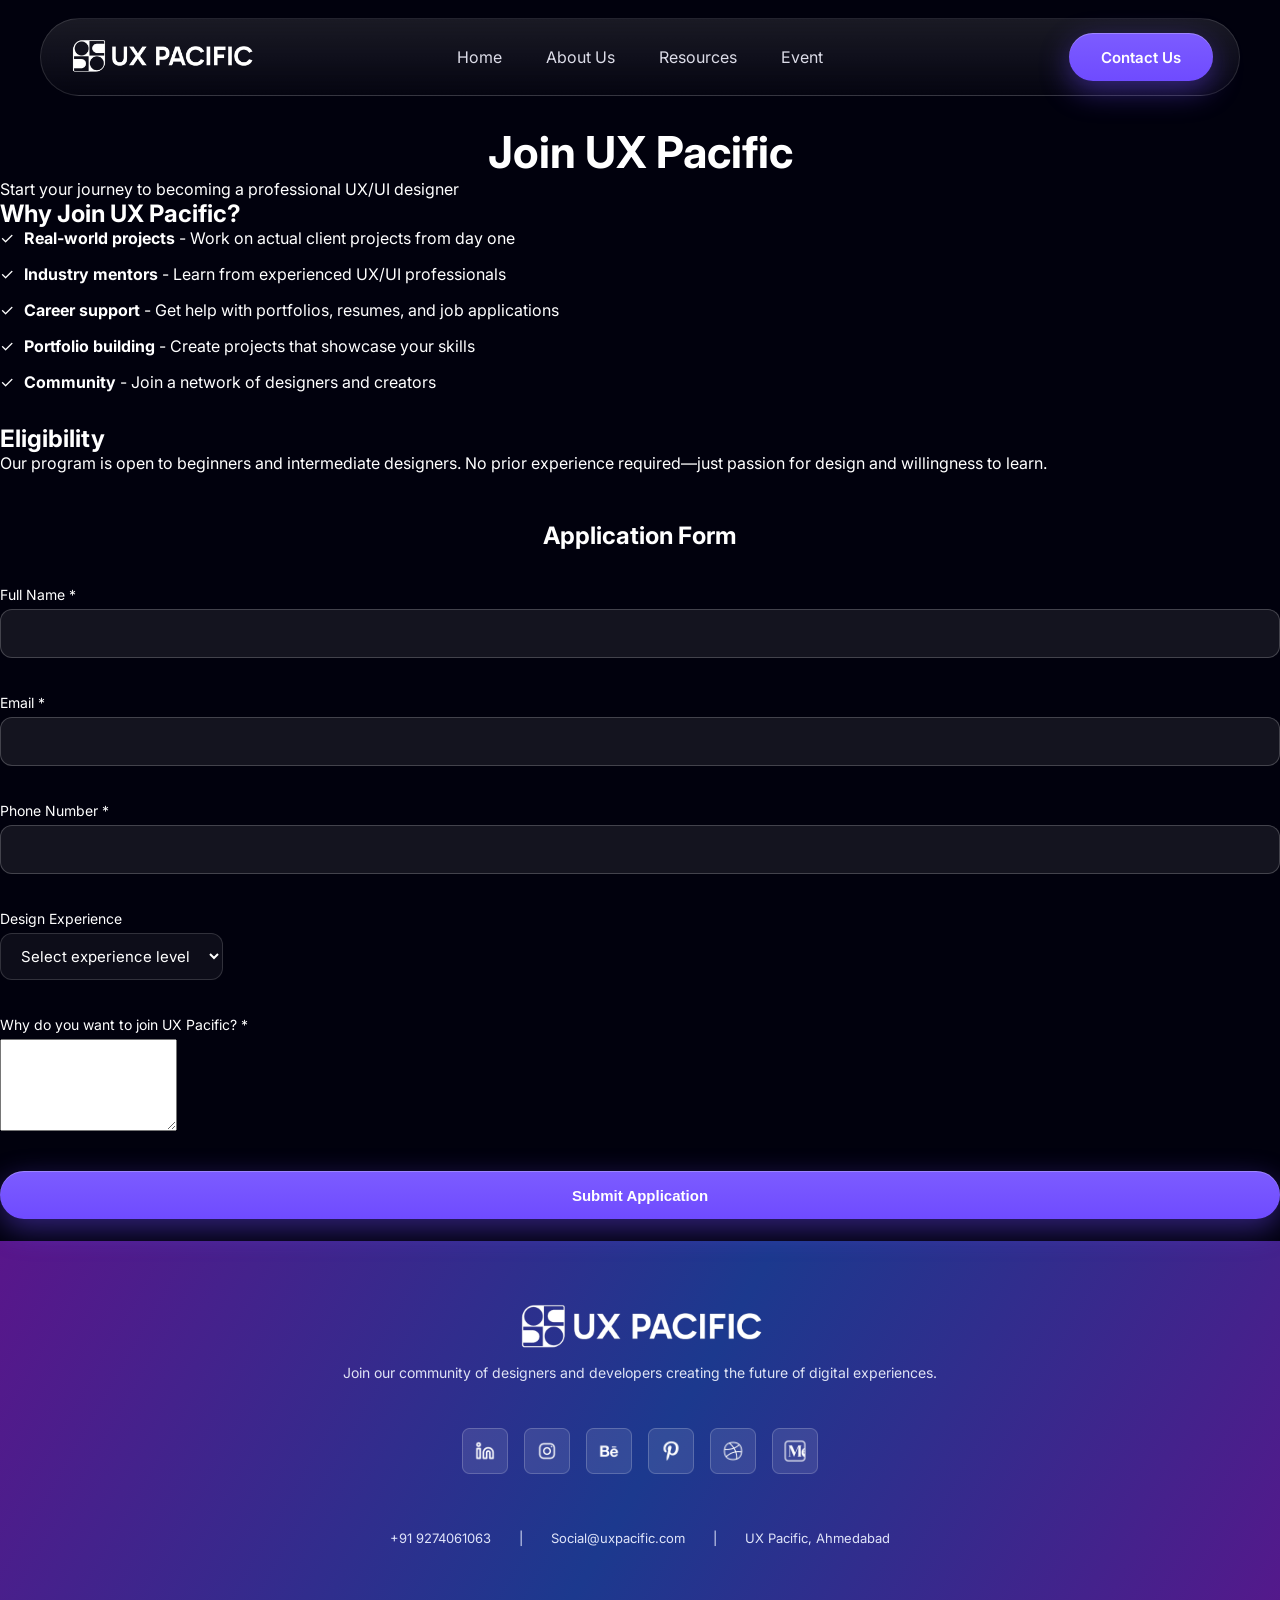
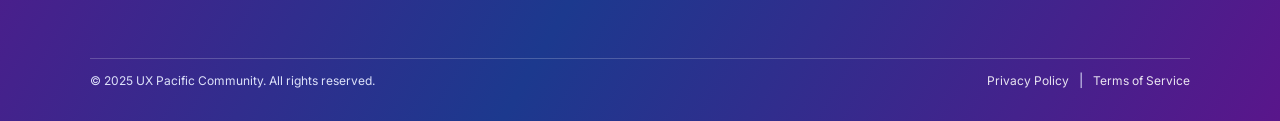
==== apply.html @ d72b2c5a "Init Academy" ====
<!DOCTYPE html>
<html lang="en">
<head>
    <meta charset="UTF-8">
    <meta name="viewport" content="width=device-width, initial-scale=1.0">
    <meta name="description" content="Apply to UX Pacific Academy - Start your UX/UI design journey">
    <title>Apply Now - UX Pacific</title>
    <link href="https://fonts.googleapis.com/css2?family=Inter:wght@300;400;500;600;700;800&display=swap" rel="stylesheet">
    <link rel="stylesheet" href="css/style.css">
</head>
<body>
    <nav class="navbar">
        <div class="navbar-container">
            <a href="index.html" class="navbar-brand">
                <img src="img/LOGO.png" alt="UX Pacific Logo">
            </a>
            
            <button class="navbar-toggle" aria-label="Toggle Menu">
                <span></span>
                <span></span>
                <span></span>
            </button>
            
            <div class="navbar-menu">
                <a href="index.html" class="nav-link">Home</a>
                <a href="about.html" class="nav-link">About Us</a>
                <a href="resources.html" class="nav-link">Resources</a>
                <a href="events.html" class="nav-link">Event</a>
            </div>
            
            <a href="contact.html" class="navbar-cta btn-primary" style="margin-left: auto;">Contact Us</a>
        </div>
    </nav>

    <section class="page-hero">
        <div class="container">
            <h1>Join UX Pacific</h1>
            <p>Start your journey to becoming a professional UX/UI designer</p>
        </div>
    </section>

    <section class="page-content">
        <div class="container">
            <div class="content-card" style="margin-bottom: 48px;">
                <h2>Why Join UX Pacific?</h2>
                <ul style="list-style: none; padding: 0;">
                    <li style="margin-bottom: 16px; padding-left: 24px; position: relative;">
                        <span style="position: absolute; left: 0;">✓</span>
                        <strong>Real-world projects</strong> - Work on actual client projects from day one
                    </li>
                    <li style="margin-bottom: 16px; padding-left: 24px; position: relative;">
                        <span style="position: absolute; left: 0;">✓</span>
                        <strong>Industry mentors</strong> - Learn from experienced UX/UI professionals
                    </li>
                    <li style="margin-bottom: 16px; padding-left: 24px; position: relative;">
                        <span style="position: absolute; left: 0;">✓</span>
                        <strong>Career support</strong> - Get help with portfolios, resumes, and job applications
                    </li>
                    <li style="margin-bottom: 16px; padding-left: 24px; position: relative;">
                        <span style="position: absolute; left: 0;">✓</span>
                        <strong>Portfolio building</strong> - Create projects that showcase your skills
                    </li>
                    <li style="margin-bottom: 16px; padding-left: 24px; position: relative;">
                        <span style="position: absolute; left: 0;">✓</span>
                        <strong>Community</strong> - Join a network of designers and creators
                    </li>
                </ul>
                
                <h2 style="margin-top: 32px;">Eligibility</h2>
                <p>
                    Our program is open to beginners and intermediate designers. No prior experience required—just passion for design and willingness to learn.
                </p>
            </div>
            
            <div class="contact-form-card">
                <h2 style="text-align: center; margin-bottom: 32px;">Application Form</h2>
                <form id="applyForm" class="contact-form">
                    <div class="form-group">
                        <label for="apply-name">Full Name *</label>
                        <input type="text" id="apply-name" name="name" required>
                    </div>
                    
                    <div class="form-group">
                        <label for="apply-email">Email *</label>
                        <input type="email" id="apply-email" name="email" required>
                    </div>
                    
                    <div class="form-group">
                        <label for="apply-phone">Phone Number *</label>
                        <input type="tel" id="apply-phone" name="phone" required>
                    </div>
                    
                    <div class="form-group">
                        <label for="apply-experience">Design Experience</label>
                        <select id="apply-experience" name="experience" style="padding: 12px 16px; border-radius: 12px; background: rgba(255, 255, 255, 0.05); border: 1px solid rgba(255, 255, 255, 0.15); color: #fff; font-size: 15px; font-family: 'Inter', sans-serif;">
                            <option value="">Select experience level</option>
                            <option value="beginner">Beginner</option>
                            <option value="intermediate">Intermediate</option>
                            <option value="advanced">Advanced</option>
                        </select>
                    </div>
                    
                    <div class="form-group">
                        <label for="apply-message">Why do you want to join UX Pacific? *</label>
                        <textarea id="apply-message" name="message" rows="6" required></textarea>
                    </div>
                    
                    <button type="submit" class="btn-primary" style="width: 100%;">Submit Application</button>
                    
                    <div id="formMessage" class="form-message"></div>
                </form>
            </div>
        </div>
    </section>

    <footer class="site-footer">
        <div class="footer-main">
            <div class="footer-top">
                <div class="footer-brand">
                    <img src="img/LOGO.png" alt="UX Pacific">
                    <p>Join our community of designers and developers creating the future of digital experiences.</p>
                    <div class="footer-socials">
                        <a href="https://www.linkedin.com/company/uxpacific/" target="_blank" rel="noopener" aria-label="LinkedIn">
                            <img src="img/in.png" alt="LinkedIn">
                        </a>
                        <a href="https://www.instagram.com/official_uxpacific/" target="_blank" rel="noopener" aria-label="Instagram">
                            <img src="img/i.png" alt="Instagram">
                        </a>
                        <a href="https://www.behance.net/ux_pacific" target="_blank" rel="noopener" aria-label="Behance">
                            <img src="img/be.png" alt="Behance">
                        </a>
                        <a href="https://in.pinterest.com/uxpacific/" target="_blank" rel="noopener" aria-label="Pinterest">
                            <img src="img/p.png" alt="Pinterest">
                        </a>
                        <a href="#" target="_blank" rel="noopener" aria-label="Website">
                            <img src="img/bl.png" alt="Website">
                        </a>
                           <a href="https://www.behance.net/ux_pacific" target="_blank" rel="noopener">
              <img src="img/medium.png" alt="Medium" />
            </a>

                            
                    </div>
                </div>
                
                <div class="footer-contact">
                    <p>+91 9274061063</p>
                    <span>|</span>
                    <p>Social@uxpacific.com</p>
                    <span>|</span>
                    <p>UX Pacific, Ahmedabad</p>
                </div>
            </div>
        </div>
        
        <div class="footer-bottom">
            <p>© 2025 UX Pacific Community. All rights reserved.</p>
            <div class="footer-links">
                <a href="privacy.html">Privacy Policy</a>
                <span>|</span>
                <a href="terms.html">Terms of Service</a>
            </div>
        </div>
    </footer>

    <script src="js/main.js"></script>
</body>
</html>
---- css/style.css ----
:root {
  --glass: rgba(255, 255, 255, 0.08);
  --border: rgba(255, 255, 255, 0.15);
  --primary: #5b6cff;
}

* {
  margin: 0;
  padding: 0;
  box-sizing: border-box;
}

body {
  font-family: "Inter", sans-serif;
  /* background: radial-gradient(circle at top, #0b0b24 0%, #020210 70%); */
  min-height: 100vh;
  background: #01010D;
  color: #fff;
  overflow-x: hidden;
}

/* NAVBAR */
.navbar {
  position: fixed;
  top: 18px;
  width: 100%;
  z-index: 1000;
}

.navbar-container {
  max-width: 1200px;
  margin: auto;
  padding: 14px 26px;

  display: flex;
  align-items: center;
  gap: 20px;

  background: linear-gradient(180deg,
      rgba(255, 255, 255, 0.1),
      rgba(255, 255, 255, 0.02));
  backdrop-filter: blur(18px);
  border: 1px solid rgba(255, 255, 255, 0.12);
  border-radius: 999px;

  /* box-shadow: 0 20px 50px rgba(0, 0, 0, 0.45),
      inset 0 1px 0 rgba(255, 255, 255, 0.15); */
}

.navbar-brand img {
  height: 36px;
}

/* Center menu */
.navbar-menu {
  position: absolute;
  left: 50%;
  transform: translateX(-50%);
  display: flex;
  gap: 8px;
}

.nav-link {
  padding: 8px 18px;
  border-radius: 999px;
  color: #dcdce8;
  font-size: 16px;
  transition: all 0.25s ease;
  text-decoration: none;
}

.nav-link:hover,
.nav-link.active {
  background: rgba(255, 255, 255, 0.12);
  color: #fff;
}

/* CTA */
.navbar-cta {
  /* margin-left: 12px; */
  padding: 10px 22px;
  border-radius: 999px;
  background: linear-gradient(180deg, #6f7cff, #4c56e0);
  color: #fff;
  text-decoration: none;
  font-size: 16px;
  font-weight: 600;
  margin-left: auto;
}

/* TOGGLE */
.navbar-toggle {
  display: none;
  margin-left: auto;
  background: none;
  border: none;
  color: #fff;
  font-size: 22px;
  cursor: pointer;
}

.btn-primary {
  display: inline-flex;
  align-items: center;
  justify-content: center;
  height: 48px;
  color: rgb(255, 255, 255);
  font-size: 15px;
  font-weight: 600;
  cursor: pointer;
  box-shadow: rgba(111, 75, 255, 0.45) 0px 10px 30px,
    rgba(255, 255, 255, 0.25) 0px 1px 0px inset;
  padding: 0px 32px;
  border-radius: 999px;
  background: linear-gradient(rgb(124, 92, 255), rgb(111, 75, 255));
  text-decoration: none;
  white-space: nowrap;
  border-width: initial;
  border-style: none;
  border-color: initial;
  border-image: initial;
  transition: transform 0.2s, box-shadow 0.2s, background 0.2s;
}

.btn-primary:hover {
  transform: translateY(-2px);
  box-shadow: rgba(111, 75, 255, 0.6) 0px 15px 40px,
    rgba(255, 255, 255, 0.25) 0px 1px 0px inset;
  background: linear-gradient(rgb(134, 102, 255), rgb(121, 85, 255));
}

.btn-outline {
  display: inline-flex;
  align-items: center;
  justify-content: center;
  height: 48px;
  color: rgb(255, 255, 255);
  font-size: 15px;
  font-weight: 500;
  cursor: pointer;
  box-shadow: rgba(124, 92, 255, 0.25) 0px 0px 0px 1px inset;
  padding: 0px 32px;
  border-radius: 999px;
  background: transparent;
  text-decoration: none;
  white-space: nowrap;
  border-width: 1.5px;
  border-style: solid;
  border-color: rgba(124, 92, 255, 0.65);
  border-image: initial;
  transition: background-color 0.2s, border-color 0.2s, transform 0.2s;
}

.btn-primary-gradient {
  background: radial-gradient(#30496e, #32329b);
  border: none;
  border-radius: 30px;
  padding: 10px 22px;
  color: #fff;
}

.hero .btn-lg {
  padding: 14px 36px;
  border-radius: 40px;
  font-size: 16px;
  /* text-decoration: none; */
}

/* ================= MOBILE ================= */
/* ================= MOBILE ================= */
@media (max-width: 768px) {
  .navbar-container {
    border-radius: 22px;
    position: relative;
  }

  .navbar-toggle {
    display: block;
  }

  .navbar-menu {
    position: absolute;
    top: calc(100% + 12px);
    left: 0;
    right: 0;
    width: 100%;
    
    flex-direction: column;
    background: rgba(10, 10, 40, 0.98);
    border-radius: 22px;
    padding: 16px;

    backdrop-filter: blur(20px);
    box-shadow: 0 30px 80px rgba(0, 0, 0, 0.7);

    opacity: 0;
    visibility: hidden;
    transform: translateY(-12px);
    transition: 0.3s ease;
  }

  .navbar-menu.show {
    opacity: 1;
    visibility: visible;
    transform: translateY(0);
  }

  .navbar-cta {
    display: flex !important;
    position: absolute !important;
    right: 70px;
    top: 50%;
    transform: translateY(-50%);
    width: 38px;
    height: 38px;
    padding: 0 !important;
    border-radius: 12px;
    background: rgba(255, 255, 255, 0.08) !important;
    border: 1px solid rgba(255, 255, 255, 0.15) !important;
    color: transparent !important;
    font-size: 0 !important;
    align-items: center;
    justify-content: center;
    box-shadow: none !important;
    margin: 0 !important;
  }

  .navbar-cta::after {
    content: "";
    display: block;
    width: 18px;
    height: 18px;
    background-image: url("data:image/svg+xml,%3Csvg fill='%23ffffff' viewBox='0 0 24 24' xmlns='http://www.w3.org/2000/svg'%3E%3Cpath d='M22 6c0-1.1-.9-2-2-2H4c-1.1 0-2 .9-2 2v12c0 1.1.9 2 2 2h16c1.1 0 2-.9 2-2V6zm-2 0l-8 5-8-5h16zm0 12H4V8l8 5 8-5v10z'/%3E%3C/svg%3E");
    background-size: contain;
    background-repeat: no-repeat;
    background-position: center;
  }

  .nav-link {
    width: 100%;
    text-align: left;
    padding: 14px 18px;
  }
}

/* Hero  */

/* Animated Hero Section Styles */
.animated-hero {
  width: 100%;
  /* background: linear-gradient(135deg, #0f0f23 0%, #1a1a2e 100%); */
}

.hero-container {
  max-width: 1200px;
  margin: 0 auto;
  padding: 0 1rem;
}

.hero-content {
  display: flex;
  flex-direction: column;
  align-items: center;
  justify-content: center;
  gap: 2rem;
  padding: 5rem 0;
}

/* Badge Button */
.hero-badge-wrapper {
  display: flex;
  justify-content: center;
}

.hero-badge {
  display: inline-flex;
  align-items: center;
  gap: 0.75rem;
  padding: 0.5rem 1rem;
  background: rgba(255, 255, 255, 0.1);
  border: 1px solid rgba(255, 255, 255, 0.2);
  border-radius: 9999px;
  color: #e2e8f0;
  font-size: 0.875rem;
  text-decoration: none;
  transition: all 0.3s ease;
  margin: 0;
}

.hero-badge:hover {
  background: rgba(255, 255, 255, 0.15);
  transform: translateY(-2px);
}

.hero-badge .arrow-icon {
  width: 1rem;
  height: 1rem;
}

/* Title Section */
.hero-title-wrapper {
  display: flex;
  flex-direction: column;
  align-items: center;
  gap: 1rem;
}

.hero-title {
  font-size: 3rem;
  font-weight: 400;
  letter-spacing: -0.025em;
  text-align: center;
  color: #94a3b8;
  max-width: 42rem;
  margin: 0;
  line-height: 1.2;
}

.title-static {
  display: block;
  color: #e7e7e7;
}

.title-animated-wrapper {
  position: relative;
  display: flex;
  justify-content: center;
  overflow: hidden;
  min-height: 1.3em;
  padding: 0.25rem 0;
}

.title-animated {
  font-weight: 600;
  color: #ffffff;
  display: inline-block;
}

/* Word Animation */
.title-word {
  position: absolute;
  left: 50%;
  transform: translateX(-50%);
  opacity: 0;
  transition: all 0.5s cubic-bezier(0.4, 0, 0.2, 1);
}

.title-word.active {
  opacity: 1;
  transform: translateX(-50%) translateY(0);
}

.title-word.exit-up {
  opacity: 0;
  transform: translateX(-50%) translateY(-100%);
}

.title-word.enter-down {
  opacity: 0;
  transform: translateX(-50%) translateY(100%);
}

/* Description */
.hero-description {
  font-size: 1.125rem;
  line-height: 1.75;
  letter-spacing: -0.01em;
  color: #64748b;
  max-width: 42rem;
  text-align: center;
  margin: 0;
}

/* Buttons */
.hero-buttons {
  display: flex;
  flex-direction: row;
  gap: 0.75rem;
}

.btn-hero {
  background: linear-gradient(180deg, #6f7cff, #4c56e0);
  display: inline-flex;
  align-items: center;
  gap: 0.75rem;
  padding: 0.75rem 1.5rem;
  border-radius: 999px;
  font-size: 1rem;
  font-weight: 500;
  text-decoration: none;
  transition: all 0.3s ease;
  cursor: pointer;
}

.btn-outline {
  background: transparent;
  border: 1px solid rgba(255, 255, 255, 0.2);
  color: #e2e8f0;
}

.btn-outline:hover {
  background: rgba(255, 255, 255, 0.1);
  border-color: rgba(255, 255, 255, 0.3);
}

.btn-hero svg {
  width: 1rem;
  height: 1rem;
}

/* Responsive Design */
@media (min-width: 768px) {
  .hero-content {
    padding: 10rem 0;
  }

  .hero-title {
    font-size: 62px;
  }

  .title-animated-wrapper {
    padding-bottom: 1rem;
    padding-top: 0.25rem;
  }

  .hero-description {
    font-size: 1.25rem;
    margin-bottom: 16px;
    color: #bdbdbd;
  }
}

@media (max-width: 640px) {
  .hero-content {
    padding-top: 8rem;
    padding-bottom: 4rem;
    gap: 1.5rem;
  }

  .hero-title {
    font-size:30px;
  }

  .hero-description {
    font-size: 15px;
  }

  .hero-buttons {
    flex-direction: column;
    width: 100%;
    align-items: center;
    gap: 1rem;
  }

  .btn-hero {
    justify-content: center;
    width: 100%;
  }
  
  .cta-wrapper {
    display: flex;
    justify-content: center;
    width: 100%;
  }
}





.cta-wrapper {
  position: relative;
  /* display: inline-block; */
}

/* Hover Image Box */
.hover-image {
  position: absolute;
  bottom: 120%;
  /* position above button */
  left: 50%;
  transform: translateX(-50%) translateY(10px);
  opacity: 0;
  visibility: hidden;
  transition: all 0.3s ease;
  z-index: 10;
}

/* Image Styling */
.hover-image img {
  width: 120px;
  border-radius: 12px;
  box-shadow: 0 15px 40px rgba(0, 0, 0, 0.25);
}

/* Show on Hover */
.cta-wrapper:hover .hover-image {
  opacity: 1;
  visibility: visible;
  transform: translateX(-50%) translateY(0);
}

/* ===============================
     WHAT WE DO – FINAL VERSION
  ================================ */

.what-section {
  padding: 100px 16px;
  background: transparent;
}

.what-container {
  max-width: 1200px;
  margin: auto;
}

/* Header */
.what-header {
  text-align: center;
  margin-bottom: 60px;
}

.what-header h2 {
  font-size: 42px;
  font-weight: 800;
}

.what-header p {
  margin-top: 10px;
  font-size: 14px;
  color: var(--text-muted);
}

.what-section-content {
  border: 1px solid rgba(255, 255, 255, 0.15);
  border-radius: 20px;
  padding: 20px;
  width: 100%;
  max-width: 1200px;
  margin: 0 auto;
  display: flex;
  flex-direction: column;
}

/* ================= TOP GRID ================= */

.what-top-grid {
  display: grid;
  grid-template-columns: 2fr 1fr;
  gap: 24px;
  margin-bottom: 32px;
}

/* Image Card */
.what-image {
  border-radius: 20px;
  overflow: hidden;
  border: 1px solid rgba(255, 255, 255, 0.15);
  width: 100%;
  height: auto;
  min-height: 220px;
}

.what-image img {
  width: 100%;
  height: 100%;
  object-fit: cover;
}

/* About Card */
.what-about {
  padding: 28px;
  border-radius: 20px;
  background: linear-gradient(180deg,
      rgba(255, 255, 255, 0.06),
      rgba(255, 255, 255, 0.02));
  border: 1px solid rgba(255, 255, 255, 0.15);
  text-align: center;
}

.what-about h3 {
  font-size: 26px;
  margin-bottom: 12px;
  text-align: center;
}

.what-about p {
  font-size: 15px;
  line-height: 1.6;
  color: var(--text-muted);
  margin-bottom: 10px;
}

/* ================= BOTTOM CARDS ================= */

.what-cards {
  display: grid;
  grid-template-columns: repeat(3, 1fr);
  gap: 24px;
}

.what-card {
  padding: 28px;
  border-radius: 20px;
  background: linear-gradient(180deg,
      rgba(255, 255, 255, 0.06),
      rgba(255, 255, 255, 0.02));
  border: 1px solid rgba(255, 255, 255, 0.15);
  transition: 0.3s ease;
  width: 100%;
  min-height: 220px;
  /* NEW */
  text-align: center;
}

.what-card:hover {
  transform: translateY(-6px);
  border-color: var(--primary);
}

.card-icon {
  width: 38px;
  height: 38px;
  border-radius: 10px;
  background: rgba(255, 255, 255, 0.12);

  display: flex;
  align-items: center;
  justify-content: center;

  margin: 0 auto 14px;
  /* CENTER ICON */
  font-size: 18px;
}

.what-card h4 {
  font-size: 16px;
  margin-bottom: 8px;
  margin-top: 26px;
}

.what-card p {
  font-size: 13px;
  line-height: 1.6;
  color: var(--text-muted);
}

/* ================= RESPONSIVE ================= */

@media (max-width: 900px) {
  .what-top-grid {
    grid-template-columns: 1fr;
  }

  .what-image {
    height: 220px;
  }

  .what-cards {
    grid-template-columns: 1fr;
  }
}

@media (max-width: 480px) {
  .what-header h2 {
    font-size: 28px;
  }

  .what-about,
  .what-card {
    padding: 20px;
  }
}

/* ===============================
     WHAT YOU WILL LEARN
  ================================ */

.learn-section {
  padding: 100px 16px;
}

.learn-container {
  max-width: 1200px;
  margin: auto;
  text-align: center;
}

/* Small write-up */
.learn-intro {
  font-size: 14px;
  color: var(--text-muted);
  max-width: 520px;
  margin: 0 auto 18px;
  line-height: 1.6;
}

/* Title */
.learn-title {
  font-size: 40px;
  font-weight: 800;
  margin-bottom: 32px;
}

.learn-title span {
  font-weight: 500;
  font-size: 18px;
  color: var(--text-muted);
}

/* Cards layout */
.learn-cards {
  display: grid;
  grid-template-columns: repeat(3, 1fr);
  gap: 40px;
}

/* Card base */
.learn-card {
  position: relative;
  padding: 32px 26px;
  border-radius: 22px;
  border: 1px solid rgba(255, 255, 255, 0.15);
  background: linear-gradient(180deg,
      rgba(255, 255, 255, 0.06),
      rgba(255, 255, 255, 0.02));
  text-align: center;
  overflow: hidden;
  min-height: 275px;
  width: 100%;
}

/* Diagonal pattern */
.learn-card::before {
  content: "";
  position: absolute;
  inset: 0;
  background-size: 14px 14px;
  opacity: 0.25;
  pointer-events: none;
}

/* Pattern colors */
.learn-card.green::before {
  /* background-image: repeating-linear-gradient(
      135deg,
      rgba(70,255,150,0.35) 0,
      rgba(70,255,150,0.35) 4px,
      transparent 4px,
      transparent 10px
    ); */
}

.learn-card.pink::before {
  /* background-image: url(img/DMDM.png); */
}

.learn-card.teal::before {
  /* background-image: repeating-linear-gradient(
      135deg,
      rgba(80,220,220,0.35) 0,
      rgba(80,220,220,0.35) 4px,
      transparent 4px,
      transparent 10px
    ); */
}

/* Icon dot */
/* .learn-icon {
    width: 46px;
    height: 46px;
    border-radius: 50%;
  
    background: rgba(0, 0, 0, 0.7);
    border: 2px solid rgba(255, 255, 255, 0.6);
  
    display: flex;
    align-items: center;
    justify-content: center;
  
    margin: 0 auto 16px;
    position: relative;
    z-index: 2;
  } */

.learn-icon img {
  width: 50x;
  height: 50px;
  /* object-fit: contain; */
  /* filter: brightness(1.1); */
}

/* Card text */
.learn-card h4 {
  font-size: 18px;
  margin-bottom: 10px;
  position: relative;
  z-index: 1;
  margin-top: 15px;
}

.learn-card p {
  font-size: 14px;
  color: var(--text-muted);
  line-height: 1.6;
  position: relative;
  z-index: 1;
}

/* ===============================
     RESPONSIVE
  ================================ */

@media (max-width: 900px) {
  .learn-cards {
    grid-template-columns: 1fr;
  }
}

@media (max-width: 480px) {
  .learn-title {
    font-size: 28px;
  }

  .learn-title span {
    display: block;
    margin-top: 6px;
  }

  .learn-card {
    padding: 26px 20px;
  }
}

/* ===============================
     PROGRAM DETAILS – FINAL CSS
  ================================ */

.program-details {
  max-width: 1200px;
  margin: auto;
}

.program-container {
  /* background: radial-gradient(circle at top, #14142b, #06060c); */
  border-radius: 20px;
  padding: 50px;
  border: 1px solid rgba(255, 255, 255, 0.15);
  /* box-shadow: 0 20px 60px rgba(0, 0, 0, 0.6); */
}

/* Header */
.program-header {
  text-align: center;
  margin-bottom: 50px;
}

.program-header h1 {
  font-size: 48px;
  font-weight: 700;
}

.program-header p {
  margin-top: 10px;
  color: #a0a0b5;
  font-size: 16px;
}

/* Content */
.program-content {
  display: grid;
  grid-template-columns: 1fr auto 1.3fr auto 1fr;
  gap: 40px;
  align-items: center;
}

/* Left Info */
.program-info .info-item {
  display: flex;
  align-items: center;
  gap: 14px;
  margin-bottom: 22px;
  font-size: 18px;
}

.icon {
  background: linear-gradient(135deg, #5f4ad8, #8a7bff);
  padding: 12px;
  border-radius: 12px;
}

/* Divider */
.divider {
  width: 1px;
  height: 180px;
  background: rgba(255, 255, 255, 0.15);
}




/* Mentors */
.mentors h3,
.pricing h3 {
  font-size: 24px;
  margin-bottom: 20px;
}

.mentor-card {
  display: flex;
  align-items: center;
  gap: 14px;
  margin-bottom: 20px;
}

.mentor-card img {
  width: 56px;
  height: 56px;
  border-radius: 12px;
  object-fit: cover;
}

.mentor-card h4 {
  font-size: 16px;
}

.mentor-card p {
  font-size: 14px;
  color: #9fa0b5;
}

.linkedin {
  margin-left: auto;
  background: #0077b5;
  width: 26px;
  height: 26px;
  border-radius: 6px;
  display: grid;
  place-items: center;
  font-weight: 700;
  font-size: 14px;
}

/* Pricing */
.price {
  display: flex;
  align-items: center;
  gap: 16px;
  margin: 20px 0;
}

.price .current {
  font-size: 42px;
  font-weight: 700;
}

.price .old {
  text-decoration: line-through;
  color: #7d7d95;
  font-size: 20px;
}

.note {
  color: #9fa0b5;
  font-size: 14px;
  margin-bottom: 30px;
}

.apply-btn {
  background: linear-gradient(135deg, #6b5cff, #9b8cff);
  border: none;
  padding: 14px 36px;
  border-radius: 30px;
  font-size: 16px;
  color: #fff;
  cursor: pointer;
  transition: transform 0.2s ease, box-shadow 0.2s ease;
}

.apply-btn:hover {
  transform: translateY(-2px);
  box-shadow: 0 10px 30px rgba(107, 92, 255, 0.4);
}

/* Responsive */
@media (max-width: 900px) {
  .program-container {
    padding: 30px;
  }
  
  .program-content {
    grid-template-columns: 1fr;
  }

  .divider {
    display: none;
  }

  .program-header h1 {
    font-size: 36px;
  }
}

@media (max-width: 480px) {
  .program-container {
    padding: 24px 16px;
  }

  .program-header h1 {
    font-size: 28px;
  }

  .program-info .info-item {
    font-size: 15px;
  }

  .price .current {
    font-size: 32px;
  }

  .apply-btn {
    width: 100%;
    text-align: center;
    margin-top: 10px;
  }
}

/* ================= TESTIMONIALS / COMMUNITY ================= */

.reviews-grid-container {
  width: 100%;
  overflow: hidden;
  position: relative;
  padding: 40px 0;
  -webkit-mask-image: linear-gradient(to right,
      transparent,
      black 8%,
      black 92%,
      transparent);
  mask-image: linear-gradient(to right,
      transparent,
      black 8%,
      black 92%,
      transparent);
}

.reviews-grid {
  display: flex;
  width: max-content;
  animation: scroll 45s linear infinite;
}

.review-card-set {
  display: flex;
  flex-shrink: 0;
}

/* ===== CARD ===== */
.testimonial-card {
  width: 310px;
  min-height: 286px;
  padding: 24px;
  margin: 16px;
  border-radius: 16px;
  flex-shrink: 0;

  display: flex;
  flex-direction: column;
  gap: 18px;

  border: 1px solid rgba(255, 255, 255, 0.12);
  box-shadow: 0 10px 30px rgba(0, 0, 0, 0.35);
  color: #e5e7eb;
}

/* Header */
.card-header {
  display: flex;
  justify-content: space-between;
  align-items: center;
}

.stars {
  display: flex;
  gap: 4px;
}

.stars svg {
  width: 18px;
  height: 18px;
}

/* Pill */
.pill {
  padding: 6px 12px;
  font-size: 11px;
  border-radius: 999px;
  border: 1px solid rgba(255, 255, 255, 0.4);
  white-space: nowrap;
}

/* Quote */
.quote {
  font-size: 15px;
  line-height: 1.6;
  color: #d1d5db;
  flex-grow: 1;
}

/* Author */
.author {
  display: flex;
  align-items: center;
  gap: 12px;
  margin-top: auto;
}

.avatar img {
  width: 44px;
  height: 44px;
  border-radius: 50%;
  border: 2px solid #fff;
  object-fit: cover;
}

.author-info .name {
  font-size: 15px;
  font-weight: 700;
  color: #fff;
}

.author-info .title {
  font-size: 13px;
  color: #9ca3af;
}

/* ===== ANIMATION ===== */
@keyframes scroll {
  from {
    transform: translateX(0);
  }

  to {
    transform: translateX(-50%);
  }
}

/* ================= RESPONSIVE ================= */

@media (max-width: 768px) {
  .testimonial-card {
    width: 280px;
    min-height: 320px;
    padding: 20px;
  }

  .quote {
    font-size: 14px;
  }

  .author-info .name {
    font-size: 14px;
  }
}

@media (max-width: 480px) {
  .reviews-grid-container {
    padding: 24px 0;
  }

  .testimonial-card {
    width: 300px;
    min-height: 270px;
    margin: 12px;
  }
}

/* ===== FOOTER BASE (MOBILE FIRST) ===== */
.site-footer {
  margin-top: auto;
  color: #ffffff;
  /* background: linear-gradient(120deg, #1a1248, #5629c5); */
  background: linear-gradient(120deg, #59168b, #1c398e, #59168b);
  display: flex;
  flex-direction: column;
  align-items: center;
  padding: 40px 16px 24px;
}

/* main container width like 1440 layout */
.footer-main,
.footer-bottom {
  width: 100%;
  max-width: 1100px;
}

/* ===== TOP SECTION ===== */
.footer-main {
  display: flex;
  justify-content: center;
}

.footer-top {
  width: 100%;
  display: flex;
  flex-direction: column;
  align-items: center;
  gap: 24px;
  text-align: center;
  margin-bottom: 40px;
}

.footer-brand {
  display: flex;
  flex-direction: column;
  align-items: center;
  /* ⬅ This ensures proper centering */
  justify-content: center;
  width: 100%;
}

.footer-brand img {
  display: block;
  height: 48px;
  /* Slightly bigger like Figma */
  margin: 0 auto 12px;
  /* ⬅ True centering */
}

.footer-brand p {
  margin: 0;
  font-size: 14px;
  max-width: 620px;
  line-height: 1.7;
  color: rgba(243, 246, 255, 0.9);
  margin-bottom: 15px;
}

/* Social icons row */
.footer-socials {
  display: flex;
  gap: 16px;
  justify-content: center;
  align-items: center;
  margin-top: 28px;
}

/* reset default link styles */
.footer-socials a {
  text-decoration: none;
}

/* the rounded glass boxes */
/* .footer-socials a {
    width: 44px;
    height: 44px;
    border-radius: 12px;
    background: rgba(255,255,255,0.06);
    border: 1px solid rgba(255,255,255,0.18);
    backdrop-filter: blur(8px);
  
    display: inline-flex;
    align-items: center;
    justify-content: center;
  
    transition: transform 0.3s ease, box-shadow 0.3s ease, background 0.3s ease;
  } */

/* icon inside */
.footer-socials a img {
  width: 46px;
  height: 46px;
  display: block;
}

/* Removed overlap to fix multi-replace chunk overlap */
/* .footer-socials a:hover {
    transform: rotateZ(-10deg) scale(1.06);
    background: rgba(255,255,255,0.12);
    box-shadow: 0 8px 24px rgba(0,0,0,0.45);
  } */

/* hover effect (same tilt you liked) */
/* .footer-socials a:hover {
    transform: rotateZ(-10deg) scale(1.06);
    background: rgba(255,255,255,0.12);
    box-shadow: 0 8px 24px rgba(0,0,0,0.45);
  } */

/* Contact line */
.footer-contact {
  display: flex;
  flex-direction: column;
  /* mobile: stacked */
  gap: 8px;
  align-items: center;
  justify-content: center;
  font-size: 13px;
  color: rgba(233, 237, 255, 0.95);
  margin-top: 10px;
}

.footer-contact p {
  margin: 0;
  white-space: nowrap;
}

/* ===== BOTTOM SECTION ===== */
.footer-bottom {
  border-top: 1px solid rgba(255, 255, 255, 0.2);
  margin-top: 24px;
  padding-top: 14px;
  display: flex;
  flex-direction: column;
  /* mobile: stacked */
  gap: 10px;
  align-items: center;
  justify-content: center;
  font-size: 12px;
  color: rgba(230, 235, 255, 0.95);
}

.footer-bottom p {
  margin: 0;
}

/* Links row */
.footer-links {
  display: flex;
  align-items: center;
  gap: 10px;
}

.footer-links a {
  color: rgba(255, 255, 255, 0.88);
  text-decoration: none;
  font-size: 12px;
}

.footer-links a:hover {
  text-decoration: underline;
}

/* Dot between links */
.footer-links span {
  display: inline-block;
  font-size: 13px;
  transform: translateY(-1px);
}

.footer-socials img:hover {
  transform: rotateZ(-12deg) scale(1.06);
  filter: drop-shadow(0 4px 12px rgba(255, 255, 255, 0.18));
}

/* ===== TABLET & DESKTOP ===== */
@media (min-width: 768px) {
  .site-footer {
    padding: 50px 24px 28px;
  }

  .footer-contact {
    flex-direction: row;
    /* row on tablet+ */
    gap: 28px;
    margin-top: 16px;
    margin-bottom: 40px;
  }

  .footer-bottom {
    flex-direction: row;
    justify-content: space-between;
    align-items: center;
    gap: 0;
    margin-top: 32px;
  }

  .footer-bottom p {
    text-align: left;
  }
}

@media (min-width: 1024px) {
  .site-footer {
    padding: 60px 32px 32px;
    min-height: 474px;
    /* match Figma height on desktop */
  }

  .footer-top {
    gap: 28px;
  }
}

/* ===============================
           FINAL CTA SECTION
        ================================ */

.final-cta {
  padding: 80px 16px 100px;
}

.final-cta-card {
  max-width: 1200px;
  margin: 0 auto;
  padding: 64px 32px;

  border-radius: 32px;
  border: 1px solid rgba(255, 255, 255, 0.15);

  background: radial-gradient(circle at top right,
      rgba(111, 75, 255, 0.35),
      transparent 40%),
    radial-gradient(circle at bottom left,
      rgba(111, 75, 255, 0.25),
      transparent 45%),
    rgba(8, 8, 24, 0.85);

  backdrop-filter: blur(24px);
  -webkit-backdrop-filter: blur(24px);

  text-align: center;
}

.final-cta-card h2 {
  font-size: 48px;
  font-weight: 800;
  margin-bottom: 16px;
}

.final-cta-card p {
  max-width: 720px;
  margin: 0 auto 32px;
  font-size: 15px;
  line-height: 1.6;
  color: var(--text-muted);
}

/* Buttons */
.final-cta-actions {
  display: flex;
  justify-content: center;
  gap: 16px;
  flex-wrap: wrap;
}

.final-cta-actions .btn-primary,
.final-cta-actions .btn-outline {
  min-width: 200px;
}

/* ===============================
           RESPONSIVE
        ================================ */

@media (max-width: 900px) {
  .final-cta-card h2 {
    font-size: 36px;
  }
}

@media (max-width: 600px) {
  .final-cta {
    padding: 56px 12px 80px;
  }

  .final-cta-card {
    padding: 40px 20px;
    border-radius: 24px;
  }

  .final-cta-card h2 {
    font-size: 28px;
  }

  .final-cta-card p {
    font-size: 14px;
  }

  .final-cta-actions {
    flex-direction: column;
    gap: 12px;
  }

  .final-cta-actions a {
    width: 100%;
  }
}



.contact-section {
  max-width: 1200px;
  margin: 0 auto;
  padding: 16px 16px 80px;
}

.contact-title {
  font-size: 40px;
  font-weight: 700;
  text-align: center;
  margin: 16px 0 15px;
}

.contact-subtitle {
  max-width: 640px;
  text-align: center;
  /* color: var(--text-muted); */
  font-size: 14px;
  /* max-width: 600px; */
  margin: 0 auto 50px;
}

/* GRID: image + form */
.contact-grid {
  margin-top: 40px;
  display: flex;
  flex-direction: column;
  gap: 28px;
}

/* LEFT IMAGE CARD */
.contact-image {
  flex: 1;
  border-radius: 28px;
  overflow: hidden;
  box-shadow: 0 24px 60px rgba(0, 0, 0, 0.7);
}

.contact-image img {
  width: 100%;
  height: 100%;
  object-fit: cover;
}

/* RIGHT FORM – sits directly on page background */
.contact-form {
  flex: 1.15;
  display: flex;
  flex-direction: column;
  gap: 18px;
  padding: 4px 0;
  /* just a little spacing */
  background: transparent;
  border: none;
}

/* two-column rows (desktop) */
.contact-row {
  display: flex;
  flex-direction: column;
  gap: 14px;
}

/* labels + fields */
.contact-field {
  display: flex;
  flex-direction: column;
  gap: 6px;
}

.contact-field label {
  font-size: 16px;
  color: var(--text-muted);
}

.contact-field input,
.contact-field textarea {
  height: 64px;
  width: 100%;
  background: linear-gradient(#121212, #121212) padding-box,
    linear-gradient(to right, #ffffff 0%, #2e2e3e 100%) border-box;
  border: 2px solid transparent;
  border-radius: 6px;
  color: #eee;
  padding: 16px 20px;
  font-size: 1.1rem;
  outline: none;
}

.contact-field input::placeholder,
.contact-field textarea::placeholder {
  color: rgba(148, 163, 184, 0.7);
}

.contact-field input:focus,
.contact-field textarea:focus {
  border-color: var(--accent);
}

/* make message big like screenshot */
.contact-field textarea {
  min-height: 180px;
  resize: vertical;
}

/* checkbox row */
.contact-footer {
  margin-top: 4px;
  display: flex;
  align-items: center;
  justify-content: flex-start;
}

.contact-checkbox {
  display: inline-flex;
  align-items: center;
  gap: 8px;
  font-size: 16px;
  color: var(--text-muted);
}

.contact-checkbox input {
  width: 14px;
  height: 14px;
  accent-color: var(--accent);
}

.contact-link {
  color: var(--accent-soft);
  text-decoration: none;
}

.contact-link:hover {
  text-decoration: underline;
}

/* submit button – centered under form */
.contact-submit {
  margin-top: 24px;
  align-self: center;
  padding-inline: 64px;
  padding: 8px 30px;
  border-radius: 999px;
  font-size: 16px;
  font-weight: 600;
  text-decoration: none;
  align-items: center;
  /* background-color: var(--accent); */
  color: #ffffff;
  /* white-space: nowrap; */
  /* transition: background-color 0.2s ease; */
  width: 150px;
  height: 40px;
  align-items: center;
  justify-content: center;
}

 .badge-icon img {
   animation: spin 2000ms linear infinite;
   }

    @keyframes spin {
                    from {
                      transform: rotate(0deg);
                    }

                    to {
                      transform: rotate(360deg);
                    }
                  }

/* ---------- RESPONSIVE ------------ */

/* tablet / desktop: two columns */
@media (min-width: 900px) {
  .contact-grid {
    flex-direction: row;
    align-items: flex-start;
    gap: 40px;
  }

  .contact-row {
    flex-direction: row;
  }

  .contact-field {
    flex: 1;
  }
}

/* small screens tweaks */
@media (max-width: 480px) {
  .contact-title {
    font-size: 32px;
  }

  .contact-submit {
    width: 156px;
    justify-content: center;
  }

  .contact-form {
    gap: 16px;
  }


}


.btn-primary-gradient {
  padding: 14px 36px;
  border-radius: 999px;
  background: linear-gradient(135deg, #7f5cff, #5a3df0);
  color: #fff;
  font-weight: 600;
  text-decoration: none;
}

/* Overlay */
.modal-overlay {
  position: fixed;
  inset: 0;
  background: rgba(0, 0, 0, 0.6);
  backdrop-filter: blur(6px);
  opacity: 0;
  visibility: hidden;
  transition: 0.3s;
  z-index: 999;
}

/* Glass Modal */
.glass-modal {
  position: fixed;
  inset: 55% auto auto 50%;
  transform: translate(-50%, -50%) scale(0.9);
  width: min(92%, 520px);
  padding: 40px;
  border-radius: 28px;

  background: rgba(20, 20, 20, 0.7);
  backdrop-filter: blur(18px);
  -webkit-backdrop-filter: blur(18px);

  border: 1px solid rgba(255, 255, 255, 0.15);
  box-shadow: 0 30px 80px rgba(0, 0, 0, 0.7);

  opacity: 0;
  visibility: hidden;
  transition: 0.3s ease;
  z-index: 1000;
  color: #fff;
}

/* Active State */
.modal-overlay.active,
.glass-modal.active {
  opacity: 1;
  visibility: visible;
}

.glass-modal.active {
  transform: translate(-50%, -50%) scale(1);
}

/* Close Button */
.close-btn {
  position: absolute;
  top: 16px;
  right: 18px;
  background: none;
  border: none;
  font-size: 26px;
  color: #aaa;
  cursor: pointer;
}

/* Text */
.glass-modal h2 {
  text-align: center;
  font-size: 32px;
  margin-bottom: 10px;
}

.subtitle {
  text-align: center;
  color: #b5b5b5;
  font-size: 15px;
  margin-bottom: 30px;
}

/* Form */
.form-group {
  margin-bottom: 18px;
}

label {
  display: flex;
  margin-bottom: 6px;
  font-size: 14px;
}

input, select.modal-select, textarea.modal-textarea {
  width: 100%;
  padding: 14px 16px;
  border-radius: 12px;
  border: 1px solid rgba(255, 255, 255, 0.2);
  background: rgba(255, 255, 255, 0.08);
  color: #fff;
  font-size: 15px;
  font-family: inherit;
}

input::placeholder, textarea.modal-textarea::placeholder {
  color: #aaa;
}

select.modal-select option {
  background: #141414;
  color: #fff;
}

input:focus, select.modal-select:focus, textarea.modal-textarea:focus {
  outline: none;
  border-color: #7f5cff;
}

/* Submit Button */
.submit-btn {
  margin-top: 16px;
  width: 100%;
  padding: 14px;
  border-radius: 999px;
  border: none;
  background: linear-gradient(135deg, #7f5cff, #5a3df0);
  color: #fff;
  font-size: 16px;
  font-weight: 600;
  cursor: pointer;
}

/* Mobile Tweaks */
@media (max-width: 480px) {
  .glass-modal {
    padding: 28px 22px;
  }

  .glass-modal h2 {
    font-size: 26px;
  }
}

/* ===============================
   WHAT YOU WILL GET – 3 x 3 PERFECT GRID
================================ */

.what-you-get-section {
  padding: 120px 16px;
}

.what-you-get-header {
  text-align: center;
  margin-top: 72px;
}

.what-you-get-header h2 {
  font-size: 44px;
  font-weight: 800;
  margin-bottom: 12px;
}

.what-you-get-header p {
  max-width: 720px;
  margin: 0 auto 28px;
  font-size: 15px;
  line-height: 1.7;
  color: rgba(255, 255, 255, 0.75);
}

/* GRID */
.what-you-get-grid {
  /* display: grid;
  grid-template-columns: 1fr 1px 1fr;
  gap: 56px;
  align-items: stretch;
  max-width: 1200px;
  margin: auto; */
  grid-template-columns: 1fr 1px 1fr;
  gap: 56px;
  align-items: stretch;
  background: var(--panel);
  display: grid;
  border-radius: 20px;
  padding: 40px;
  margin: auto;
  max-width: 1200px;
}

/* CENTER LINE */
.what-you-get-divider {
  width: 1px;
  background: linear-gradient(to bottom,
      transparent,
      rgba(255, 255, 255, 0.25),
      transparent);
}

/* COLUMNS */
.what-you-get-column {
  display: grid;
  grid-template-rows: repeat(3, 1fr);
  gap: 36px;
}

/* ITEM */
.get-item {
  display: flex;
  align-items: center;
  gap: 18px;

  padding: 22px 26px;
  min-height: 108px;

  border-radius: 20px;
  /* background: linear-gradient(
    180deg,
    rgba(255, 255, 255, 0.06),
    rgba(255, 255, 255, 0.02)
  ); */
  border: 1px solid rgba(255, 255, 255, 0.14);

  transition: transform 0.25s ease, box-shadow 0.25s ease;
}

/* .get-item:hover {
  transform: translateY(-4px);
  box-shadow: 0 14px 36px rgba(91, 108, 255, 0.25);
  border-color: var(--primary);
} */

/* ICON */
.check-icon {
  width: 42px;
  height: 42px;
  flex-shrink: 0;

  display: flex;
  align-items: center;
  justify-content: center;

  border-radius: 12px;
  font-size: 18px;
  font-weight: 700;
  color: #fff;

  background: #674bc9;
  opacity: 20;
  /* box-shadow: 0 6px 18px rgba(91, 108, 255, 0.45); */
}

/* TEXT */
.get-text {
  max-width: 440px;
}

.get-text h4 {
  font-size: 17px;
  font-weight: 600;
  margin-bottom: 6px;
  line-height: 1.35;
}

.get-text p {
  font-size: 14px;
  line-height: 1.65;
  color: rgba(255, 255, 255, 0.75);
}

/* ===============================
   MOBILE
================================ */

@media (max-width: 900px) {
  .what-you-get-grid {
    grid-template-columns: 1fr;
    gap: 32px;
  }

  .what-you-get-divider {
    display: none;
  }

  .what-you-get-column {
    grid-template-rows: auto;
    gap: 28px;
  }

  .get-item {
    min-height: auto;
  }

  .get-text {
    max-width: 100%;
  }
}

.hero-title-wrapper cs {}


/* ===============================
   CAREER OPPORTUNITIES SECTION
================================ */

.career-opportunities {
  padding: 60px 16px;
}

.career-opportunities-card {
  max-width: 1200px;
  margin: auto;
  padding: 60px 40px;
  border-radius: 28px;
  border: 1px solid rgba(255, 255, 255, 0.12);
  background: linear-gradient(180deg,
      rgba(0, 0, 0, 0.35),
      rgba(0, 0, 0, 0.65));
}

.career-opportunities-title {
  text-align: center;
  font-size: 48px;
  font-weight: 700;
  margin-bottom: 50px;
  color: #e6e6e6;
}

/* Accordion */
.career-accordion {
  display: flex;
  flex-direction: column;
  gap: 24px;
}

.career-accordion-item {
  border-radius: 22px;
  overflow: hidden;
}

.career-accordion-btn {
  width: 100%;
  background: linear-gradient(180deg, #161616, #0d0d0d);
  border: 1px solid rgba(255, 255, 255, 0.06);
  padding: 28px 32px;
  border-radius: 22px;
  display: flex;
  align-items: center;
  justify-content: space-between;
  text-align: left;
  cursor: pointer;
  color: #fff;
}

.career-accordion-btn h3 {
  font-size: 26px;
  font-weight: 600;
}

.career-accordion-btn p {
  font-size: 14px;
  color: #999;
  margin-top: 4px;
}

.arrow {
  font-size: 26px;
  transition: transform 0.3s ease;
}

/* Content */
.career-accordion-content {
  max-height: 0;
  overflow: hidden;
  transition: 0.4s ease;
  padding: 0 32px;
  background: rgba(0, 0, 0, 0.5);
  border-radius: 0 0 22px 22px;
}

.career-accordion-content p {
  padding: 20px 0 28px;
  font-size: 15px;
  line-height: 1.7;
  color: #bdbdbd;
}

/* Active */
.career-accordion-item.active .career-accordion-content {
  max-height: 200px;
}

.career-accordion-item.active .arrow {
  transform: rotate(180deg);
}

/* Responsive */
@media(max-width:768px) {
  .career-opportunities-card {
    padding: 40px 20px;
  }

  .career-opportunities-title {
    font-size: 34px;
  }

  .career-accordion-btn h3 {
    font-size: 20px;
  }
}

/* EXPANDED ACCORDION DESIGN */
.career-accordion-content {
  max-height: 0;
  overflow: hidden;
  transition: max-height 0.5s ease;
  background: linear-gradient(180deg, #121212, #0b0b0b);
  border-radius: 0 0 22px 22px;
  padding: 0 32px;
}

.career-accordion-item.active .career-accordion-content {
  padding: 32px;
}

.career-accordion-content h4 {
  font-size: 26px;
  margin-bottom: 10px;
}

.accordion-desc {
  color: #aaa;
  font-size: 15px;
  margin-bottom: 28px;
}

.career-accordion-content h5 {
  font-size: 18px;
  margin-bottom: 20px;
}

/* GRID */
.info-grid {
  display: grid;
  grid-template-columns: repeat(4, 1fr);
  gap: 16px;
  margin-bottom: 28px;
}

.info-card {
  background: rgba(255, 255, 255, 0.03);
  border: 1px solid rgba(255, 255, 255, 0.08);
  padding: 18px;
  border-radius: 16px;
  font-size: 14px;
  color: #ccc;
}

.info-card span {
  display: block;
  color: #fff;
  font-weight: 600;
  margin-top: 6px;
}

.info-card.wide {
  grid-column: span 2;
}

/* Who Should Apply */
.who-apply {
  background: linear-gradient(135deg, #2b1a45, #1b1330);
  padding: 20px;
  border-radius: 16px;
  border: 1px solid rgba(124, 92, 255, 0.35);
  margin-bottom: 26px;
}

/* CTA Center */
.accordion-cta {
  text-align: center;
}

/* Responsive */
@media(max-width:900px) {
  .info-grid {
    grid-template-columns: repeat(2, 1fr);
  }
}

@media(max-width:500px) {
  .info-grid {
    grid-template-columns: 1fr;
  }
}



/* certificate */
.certificate {
  margin-top: 100px;
  display: grid;
  grid-template-columns: 1fr 1.3fr;
  gap: 50px;
  padding: 50px;
  border-radius: 26px;
  border: 1px solid rgba(255, 255, 255, 0.08);
  background: linear-gradient(180deg, #070b18, #050812);
}

.certificate-preview {
  background: #050812;
  border: 1px solid rgba(255, 255, 255, 0.08);
  border-radius: 22px;
  padding: 40px;
  display: flex;
  flex-direction: column;
  justify-content: flex-end;
}

.certificate-preview h4 {
  color: #9aa4b2;
  font-size: 14px;
}

.certificate-preview h2 {
  font-size: 28px;
  color: #fff;
  font-weight: 700;
}

.certificate-title {
  font-size: 32px;
  color: #fff;
  font-weight: 700;
  margin-bottom: 14px;
}

.certificate-desc {
  color: #9aa4b2;
  font-size: 15px;
  line-height: 1.7;
  max-width: 520px;
  margin-bottom: 28px;
}

.certificate-features {
  display: flex;
  flex-direction: column;
  gap: 18px;
}

.cert-item {
  display: flex;
  align-items: center;
  gap: 14px;
  color: #d1d5db;
  font-size: 15px;
}

.cert-icon {
  background: rgba(124, 77, 255, 0.12);
  padding: 10px;
  border-radius: 12px;
}

/* what you get */

.steps {
  display: grid;
  grid-template-columns: repeat(4, auto);
  gap: 14px;
  /* small clean gap */
  justify-content: center;

}

.program-section {
  margin-top: 120px;
  text-align: center;
}

.program-title {
  font-size: 54px;
  font-weight: 700;
  color: #fff;
}

.program-subtitle {
  margin-top: 10px;
  font-size: 17px;
  color: #9aa4b2;
}

.steps-wrapper {
  position: relative;
  margin-top: 80px;
}

.steps-line {
  position: absolute;
  top: 58%;
  left: 50%;
  transform: translateX(-50%);
  width: 90%;
  height: 1px;
  background: linear-gradient(90deg,
      transparent,
      rgba(255, 255, 255, 0.15),
      transparent);
  z-index: 1;
}

.steps {
  display: grid;
  grid-template-columns: repeat(4, 1fr);
  gap: 40px;
  position: relative;
  z-index: 2;
}

.step {
  background: radial-gradient(circle at top, #0f0f0f, #050505);
  border: 1px solid rgba(255, 255, 255, 0.1);
  border-radius: 26px;
  padding: 50px 30px;
  min-height: 260px;
  text-align: left;
  transition: 0.3s ease;
}

.step:hover {
  transform: translateY(-6px);
  border-color: rgba(124, 77, 255, 0.4);
  box-shadow: 0 20px 50px rgba(124, 77, 255, 0.15);
}

.step-icon {
  width: 52px;
  height: 52px;
  border-radius: 14px;
  /* background: rgba(124, 77, 255, 0.15); */
  display: flex;
  align-items: center;
  justify-content: center;
  font-size: 22px;
  margin-bottom: 26px;
}

.step h3 {
  font-size: 16px;
  color: #fff;
  font-weight: 600;
  margin-bottom: 14px;
}

.step p {
  color: #7d8590;
  font-size: 15px;
  line-height: 1.6;
}

/* Responsive */
@media(max-width: 1100px) {
  .steps {
    grid-template-columns: repeat(2, 1fr);
  }
}

@media(max-width: 600px) {
  .steps {
    grid-template-columns: 1fr;
  }

  .steps-line {
    display: none;
  }
}



.step {
  background: linear-gradient(180deg, #070b18, #050812);
  border: 1px solid rgba(255, 255, 255, 0.08);
  border-radius: 18px;

  /* standing rectangle size */
  width: 100%;
  height: auto;
  min-height: 300px;

  /* tighter internal spacing */
  padding: 16px 14px;

  text-align: left;
  transition: all 0.3s ease;
  position: relative;
}


/* Responsive */
@media (max-width: 992px) {
  .steps {
    grid-template-columns: repeat(2, 1fr);
  }
}

@media (max-width: 576px) {
  .steps {
    grid-template-columns: 1fr;
  }
}

.steps-wrapper {
  position: relative;
  margin-top: 60px;
}

.steps-line {
  position: absolute;
  top: 50%;
  left: 50%;
  width: 90%;
  height: 1px;
  filter: blur(0.4px);
  z-index: 1;
}


/* extra css will be removed */

.wrapper {
  max-width: 1120px;
  margin: auto;
  padding: 80px 20px;
}

h1 {
  text-align: center;
  font-size: 44px;
  font-weight: 700;
  margin-top: 125px;
}

.subtitle {
  text-align: center;
  max-width: 600px;
  margin: 14px auto 60px;
  font-size: 14px;
  color: var(--soft);
  line-height: 1.6;
}

/* program details card */
.program-card {
  background: var(--panel);
  border: 1px solid var(--border);
  border-radius: 20px;
  padding: 40px;
  width: 100%;
}

.columns {
  display: grid;
  grid-template-columns: 1fr 1fr 1fr;
  gap: 28px;
}



.section-title {
  font-size: 24px;
  margin-bottom: 20px;
}

.section-title h3 {
  font-size: 24px;
}

/* basic info */
.info-list {
  display: flex;
  flex-direction: column;
  gap: 14px;
}

.info-row {
  display: flex;
  align-items: center;
  gap: 14px;
  padding: 14px 16px;
  background: #050812;
  border: 1px solid var(--border);
  border-radius: 14px;
  height: 74px;
  line-height: 1.3;
}

.icon-box {
  width: 40px;
  height: 40px;
  border-radius: 10px;
  background: #0f172a;
  flex-shrink: 0;
}

.info-text small {
  display: block;
  font-size: 20px;
  color: var(--soft);
}

.info-text span {
  font-size: 14px;
}

/* mentors */
.mentor-card {
  display: flex;
  gap: 14px;
  padding: 14px;
  background: #050812;
  border: 1px solid var(--border);
  border-radius: 14px;
  margin-bottom: 14px;
}

.avatar-course {
  width: 52px;
  height: 52px;
  background: #1f2937;
  flex-shrink: 0;
}

.img-mentor {
  width: 52px;
  height: 52px;
  background: #1f2937;
  flex-shrink: 0;
}

.mentor-card strong {
  font-size: 14px;
  display: block;
}

.mentor-card small {
  font-size: 12px;
  color: var(--soft);
}

.mentor-note {
  font-size: 12px;
  color: var(--soft);
  line-height: 1.6;
  margin-top: 10px;
}

/* pricing */
.price-box {
  background: #050812;
  border: 1px solid var(--border);
  border-radius: 16px;
  padding: 26px;
}

.price {
  font-size: 40px;
  font-weight: 700;
}

.old {
  font-size: 14px;
  color: #64748b;
  text-decoration: line-through;
  margin-left: 8px;
}

.price-note {
  font-size: 12px;
  color: var(--soft);
  margin: 12px 0 20px;
}

.btn {
  width: 100%;
  background: linear-gradient(135deg, #7c3aed, #9333ea);
  border: none;
  color: white;
  padding: 12px;
  border-radius: 999px;
  cursor: pointer;
}

/* what you get */
.section {
  margin-top: 120px;
}

.get-grid {
  margin-top: 60px;
  display: grid;
  grid-template-columns: repeat(2, 1fr);
  gap: 40px 80px;
}

.get-item {
  display: flex;
  gap: 14px;
}

.check {
  width: 22px;
  height: 22px;
  background: var(--primary);
  border-radius: 6px;
}

/* how it works */
.steps {
  margin-top: 60px;
  display: grid;
  grid-template-columns: repeat(4, 1fr);
  gap: 30px;
  max-width: 1200px;
}

.step {
  display: flex;
  flex-direction: column;
  align-items: center;
  /* ✅ This centers icon + text */
  text-align: center;
  /* ✅ This centers the text */
  background: #050812;
  border: 1px solid var(--border);
  border-radius: 20px;
  padding: 36px 26px;
  width: 100%;
  height: auto;
}

/* certificate */
.certificate {
  margin-top: 120px;
  background: var(--panel);
  border: 1px solid var(--border);
  border-radius: 22px;
  padding: 60px;
  display: grid;
  grid-template-columns: 1fr 1.2fr;
  gap: 60px;
  margin-bottom: 80px;
  width: 100%;
}

.certificate-preview {
  background: #050812;
  border-radius: 20px;
  padding: 50px;
  height: auto;
  min-height: 421px;
  width: 100%;
}

.certificate p {
  margin: 16px 0;
  color: var(--soft);
  margin-bottom: 40px;
}

/* responsive */
@media(max-width:900px) {

  .columns,
  .get-grid,
  .steps,
  .certificate {
    grid-template-columns: 1fr;
  }
}

@media(max-width:768px) {
  .program-card {
    padding: 16px;
  }
  
  .columns {
    gap: 40px;
  }
  
  .price-box {
    padding: 20px;
  }
  
  .price {
    font-size: 32px;
  }
  
  .certificate {
    padding: 30px 20px;
  }
  
  .certificate-preview {
    padding: 30px 20px;
  }
  
  h1 {
    font-size: 32px;
    margin-top: 125px;
  }
  
  .program-title {
    font-size: 32px;
  }
  
  .subtitle {
    font-size: 14px;
    margin-bottom: 40px;
  }
}


imgf {
  width: 40px;
  height: 40px;
  border-radius: 10px;
  background: #0f172a;
}

.certificate-features {
  margin-top: 24px;
  display: flex;
  flex-direction: column;
  gap: 16px;
}

.cert-item {
  display: flex;
  /* ← important */
  flex-direction: row;
  /* ← important */
  align-items: center;
  gap: 14px;

  font-size: 16px;
  color: #e5e7eb;
}

.cert-item span {
  display: inline-block;
  /* prevents wrapping under icon */
  line-height: 1.5;
}

.cert-icon {
  width: 38px;
  height: 38px;
  flex-shrink: 0;
  /* ← prevents icon shrinking */

  background: #0f172a;
  border: 1px solid #1f2937;
  border-radius: 10px;

  display: flex;
  align-items: center;
  justify-content: center;

  font-size: 20px;
  color: #c4b5fd;
}


.steps-section {
  padding: 10px 24px;
  padding-bottom: 100px
}

.certificate-preview-box {
  padding: 120px 16px;
}

.howprgmworks {
  max-width: 1200px;
  /* justify-content: center; */
  margin: auto;
}

.certificate-section {
  max-width: 1241px;
  justify-content: center;
  margin: auto;
}

.programs-section,
.wyg-section {
  max-width: 1241px;
  justify-content: center;
  margin: auto;
}

/* ==========================================================================
   GLOBAL SECTION SPACING & RESPONSIVENESS FIX
   Enforces consistent padding/margin across all pages perfectly.
   ========================================================================== */


/* Base adjustment for animated hero to prevent too much top space if needed */
.animated-hero {
  padding-bottom: 60px;
}

@media (max-width: 768px) {
  /* Mobile padding reduction for perfect scannability */
  .what-section,
  .learn-section,
  .program-details,
  .what-you-get-section,
  .programs-section,
  .wyg-section,
  .howprgmworks,
  .certificate-section,
  .contact-section,
  .final-cta,
  .career-opportunities,
  .not-hiring,
  .interns-section,
  .page-hero,
  .page-content {
    padding-top: 60px;
    padding-bottom: 60px;
    padding-left: 16px;
    padding-right: 16px;
  }
}
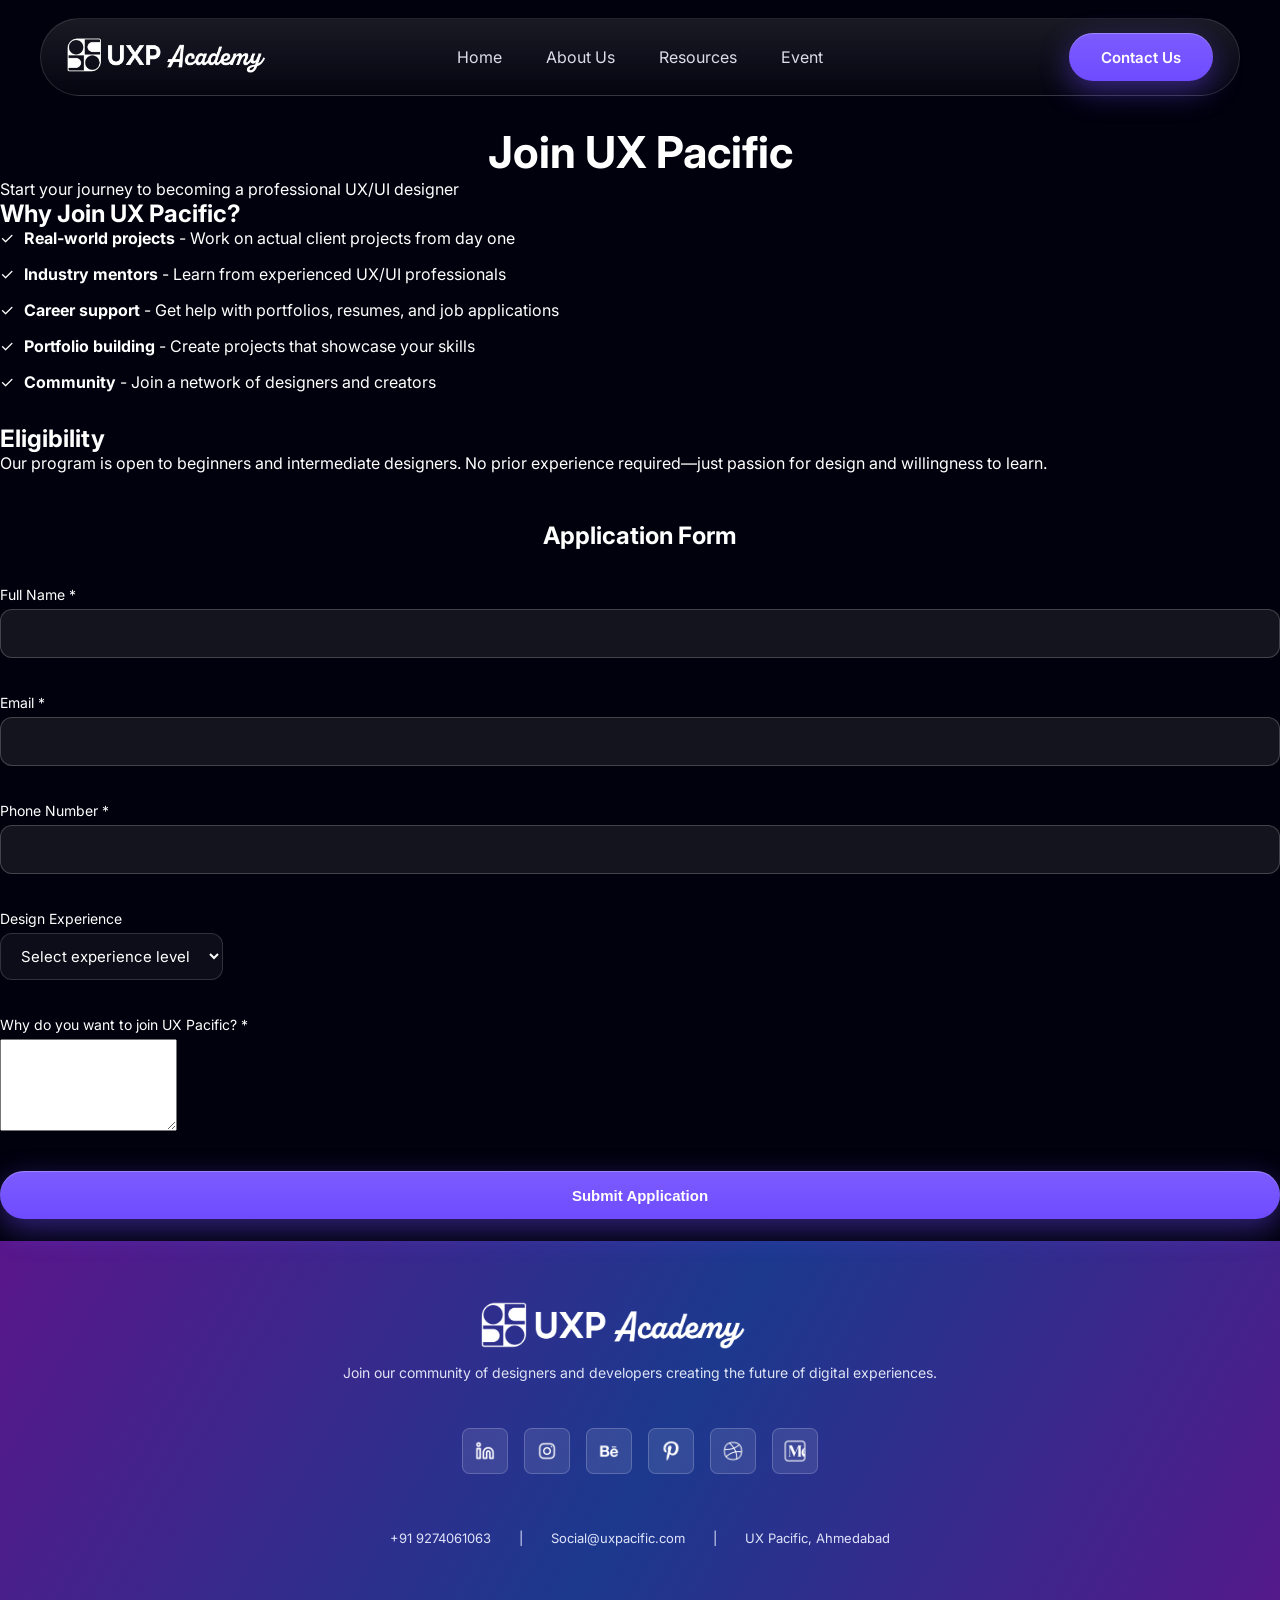
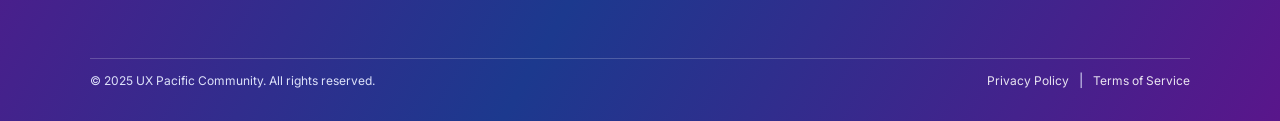
==== commit 333b8eaa: "Logo Updated" ====
--- a/apply.html
+++ b/apply.html
@@ -12,7 +12,7 @@
     <nav class="navbar">
         <div class="navbar-container">
             <a href="index.html" class="navbar-brand">
-                <img src="img/LOGO.png" alt="UX Pacific Logo">
+                <img src="img/naya_1@4x.png" alt="UX Pacific Logo">
             </a>
             
             <button class="navbar-toggle" aria-label="Toggle Menu">
@@ -117,7 +117,7 @@
         <div class="footer-main">
             <div class="footer-top">
                 <div class="footer-brand">
-                    <img src="img/LOGO.png" alt="UX Pacific">
+                    <img src="img/naya_1@4x.png" alt="UX Pacific">
                     <p>Join our community of designers and developers creating the future of digital experiences.</p>
                     <div class="footer-socials">
                         <a href="https://www.linkedin.com/company/uxpacific/" target="_blank" rel="noopener" aria-label="LinkedIn">
@@ -135,7 +135,7 @@
                         <a href="#" target="_blank" rel="noopener" aria-label="Website">
                             <img src="img/bl.png" alt="Website">
                         </a>
-                           <a href="https://www.behance.net/ux_pacific" target="_blank" rel="noopener">
+                           <a href="https://medium.com/@uxpacific" target="_blank" rel="noopener">
               <img src="img/medium.png" alt="Medium" />
             </a>
 
--- a/css/style.css
+++ b/css/style.css
@@ -532,7 +532,7 @@
 }
 
 .what-section-content {
-  border: 1px solid rgba(255, 255, 255, 0.15);
+  /* border: 1px solid rgba(255, 255, 255, 0.15); */
   border-radius: 20px;
   padding: 20px;
   width: 100%;
